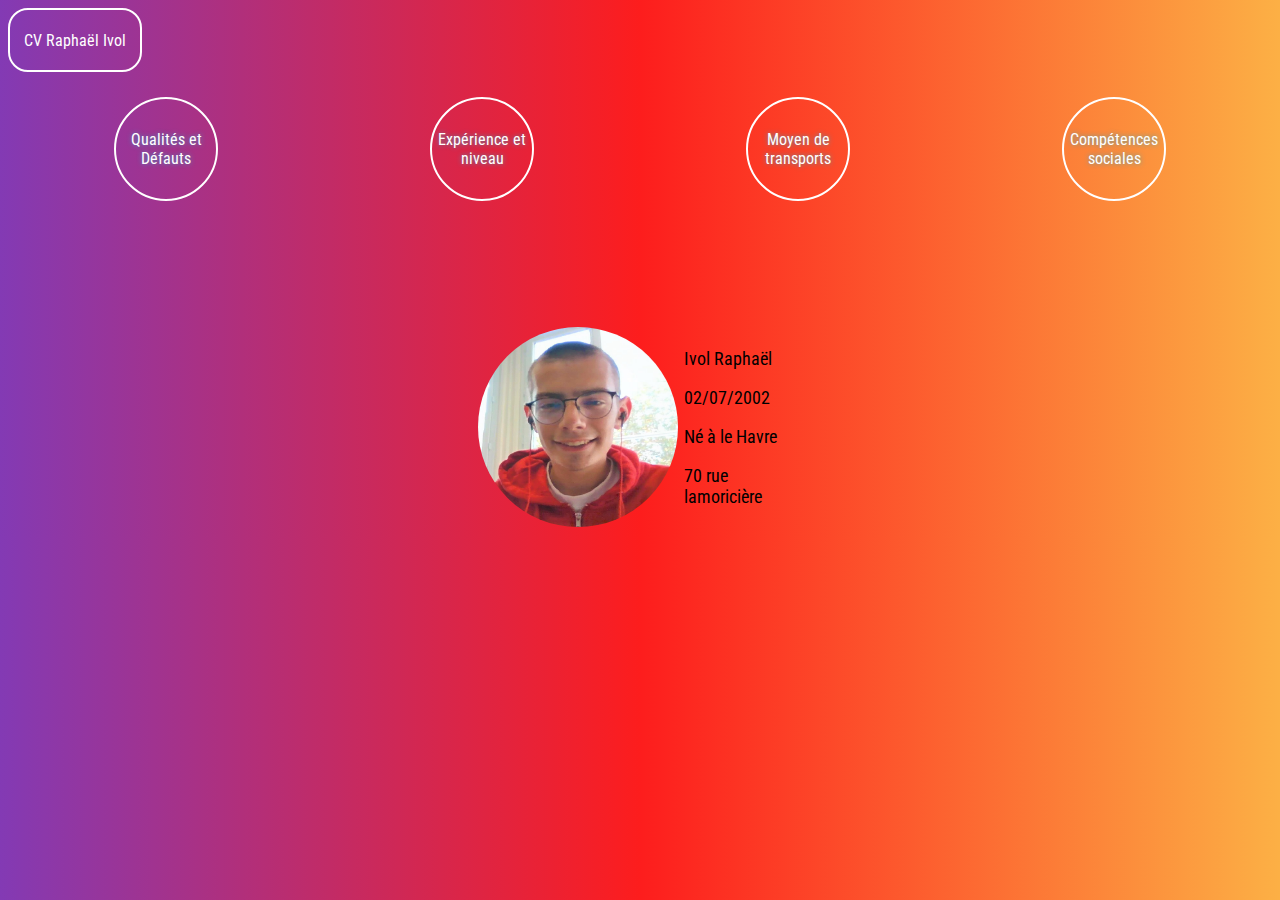
==== index.html @ b38a1b3b "ajout de mon cv" ====
<!DOCTYPE html>
<head>
    <title>CV R. Ivol</title>
    <meta charset="UTF-8">
    <link rel="stylesheet" href="assets/css/style.css"> 
    <link href="https://fonts.googleapis.com/css2?family=Roboto+Condensed&display=swap" rel="stylesheet">
</head>
<body>
    <div id="titleBox"><a href="index.html"><p>CV Raphaël Ivol</p></div></a>
    <div class="container">
        <a href="quality.html"><span class="roundButtons blurryText"><p>Qualités et Défauts</p></span></a>
        <a href="exp.html"><span class="roundButtons blurryText"><p>Expérience et niveau</p></span></a>
        <a href="mdt.html"><span class="roundButtons blurryText"><p>Moyen de transports</p></span></a>
        <a href="compet.html"><span class="roundButtons blurryText"><p>Compétences sociales</p></span></a>
    </div>
    <div class="containerdeux">
        <div id="picContainer">
            <img class="left" width="200px" height="200px" src="assets/img/moi.jpg">
            <div id="infoContainer">
                <p class="lefttoleft">Ivol Raphaël</p>
                <p class="lefttoleft">02/07/2002</p>
                <p class="lefttoleft">Né à le Havre</p>
                <p class="lefttoleft">70 rue lamoricière</p>
            </div>
        </div>
    </div>
</body>
---- assets/css/style.css ----
body{
    background: rgb(131,58,180);
    background: linear-gradient(90deg, rgba(131,58,180,1) 0%, rgba(253,29,29,1) 50%, rgba(252,176,69,1) 100%);
    font-family: 'Roboto Condensed', sans-serif;
}

.blurryText {
	color: transparent;
	text-shadow: 0 0 5px rgba(42, 172, 204, 0.8);
}

#titleBox {
    border-radius: 20px;
    border: 2px solid #ffffff;
    padding: 5px;
    width: 120px;
    height: 50px;
    color: #ffffff;
    text-align: center;
    margin-bottom: 25px;
    text-decoration: none;
}

a{
    text-decoration: none;
}

#titleBox a{
    text-decoration: none;
    color: #ffffff;
}

.container{
    display: flex;
    justify-content: space-around;
    align-self: flex-end;
}

.roundButtons{
    height: 100px;
    width: 100px;
    border: 2px solid #ffffff;
    color: #ffffff;
    border-radius: 50%;
    display: flex;
    align-items: center;
    text-align: center;
    cursor: pointer;
    text-decoration: none;
}
.containerdeux{
    display: flex;
    justify-content: space-around;
    align-self: flex-end;
}
.roundTextCase{
    height: 300px;
    width: 250px;
    border: 2px solid #ffffff;
    color: #ffffff;
    border-radius: 5%;
    display: flex;
    margin-top: 25px;
    text-decoration: none;
}

.marginlilleft{
    margin-left: 15px;
}

.margintitlesbox{
    margin-left: 10%;
    text-align: center;
    font-size: larger;
}

.margintitlesbox2{
    margin-left: 31%;
    text-align: center;
    font-size: larger;
}

.margintitlesbox3{
    margin-right: 15%;
    text-align: center;
    font-size: larger;
}

#picContainer{
    display: flex;
    flex-direction: row;
    align-items: center;
    justify-content: center;
    margin-top: 10%;
}

#infoContainer{
    width: 125px;
    font-size: large;
}

.left{ 
    border-radius: 50%;
}

.lefttoleft{ 
    margin-left: 5%;
}



.bigFont{
    font-size: large;
}
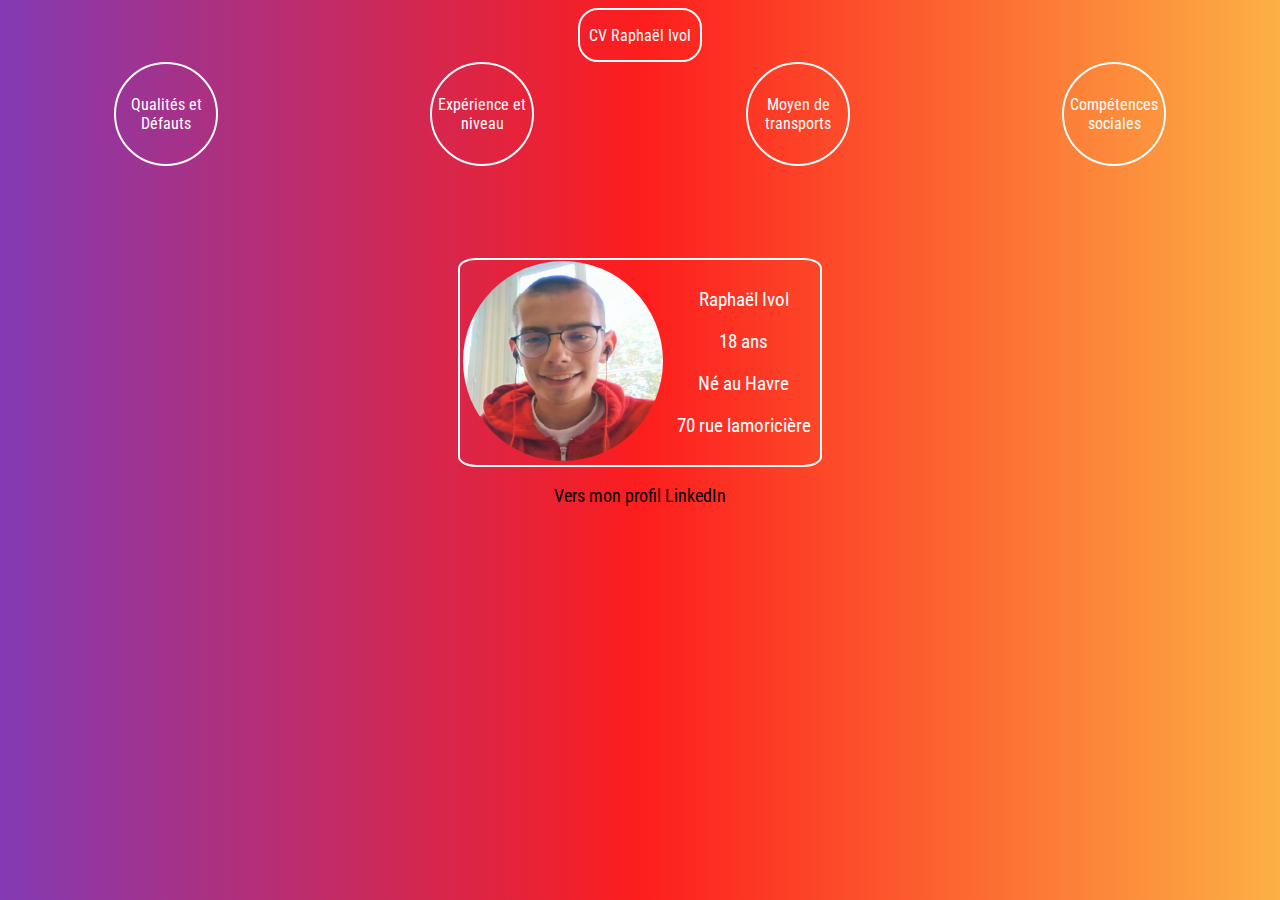
==== commit d2412633: "Ajout d'autres choses sympatiques" ====
--- a/index.html
+++ b/index.html
@@ -6,22 +6,27 @@
     <link href="https://fonts.googleapis.com/css2?family=Roboto+Condensed&display=swap" rel="stylesheet">
 </head>
 <body>
-    <div id="titleBox"><a href="index.html"><p>CV Raphaël Ivol</p></div></a>
+    <div id="titleContainer">
+        <div id="titleBox"><a href="index.html"><p>CV Raphaël Ivol</p></div></a>
+    </div>
     <div class="container">
         <a href="quality.html"><span class="roundButtons blurryText"><p>Qualités et Défauts</p></span></a>
         <a href="exp.html"><span class="roundButtons blurryText"><p>Expérience et niveau</p></span></a>
         <a href="mdt.html"><span class="roundButtons blurryText"><p>Moyen de transports</p></span></a>
         <a href="compet.html"><span class="roundButtons blurryText"><p>Compétences sociales</p></span></a>
     </div>
-    <div class="containerdeux">
+    <div class="containerdeux fade-in">
         <div id="picContainer">
-            <img class="left" width="200px" height="200px" src="assets/img/moi.jpg">
+            <a href="https://www.linkedin.com/in/raphaël-ivol-b5b9021b8/" class="hoverText">
+            <img class="left" width="200px" height="200px" src="assets/img/moi.jpg"></a>
             <div id="infoContainer">
-                <p class="lefttoleft">Ivol Raphaël</p>
-                <p class="lefttoleft">02/07/2002</p>
-                <p class="lefttoleft">Né à le Havre</p>
+                <p class="lefttoleft">Raphaël Ivol</p>
+                <p class="lefttoleft">18 ans</p>
+                <p class="lefttoleft">Né au Havre</p>
                 <p class="lefttoleft">70 rue lamoricière</p>
             </div>
         </div>
+        <p class="bigFont">Vers mon profil LinkedIn</p>
     </div>
-</body>+    
+</body>
--- a/assets/css/style.css
+++ b/assets/css/style.css
@@ -4,21 +4,30 @@
     font-family: 'Roboto Condensed', sans-serif;
 }
 
-.blurryText {
+a:hover{
 	color: transparent;
-	text-shadow: 0 0 5px rgba(42, 172, 204, 0.8);
+	text-shadow: 0 0 10px rgba(0, 26, 255, 0.8);
+}
+
+#titleContainer{
+    width: 100%;
+    display: flex;
+    flex-direction: row;
+    justify-content: center;
 }
 
 #titleBox {
     border-radius: 20px;
     border: 2px solid #ffffff;
-    padding: 5px;
     width: 120px;
     height: 50px;
     color: #ffffff;
     text-align: center;
-    margin-bottom: 25px;
     text-decoration: none;
+}
+
+#titleBox:hover{
+    border: 2px solid #ffd829;
 }
 
 a{
@@ -34,6 +43,8 @@
     display: flex;
     justify-content: space-around;
     align-self: flex-end;
+    width: 100%;
+    height: 100%;
 }
 
 .roundButtons{
@@ -48,11 +59,24 @@
     cursor: pointer;
     text-decoration: none;
 }
+
+.roundButtons:hover{
+    border: 2px solid #ffd829;
+    transform: rotate(0.02turn);
+}
+
 .containerdeux{
     display: flex;
-    justify-content: space-around;
+    justify-content: center;
+    align-items: center;
     align-self: flex-end;
+    flex-direction: column;
+    height: 450px;
+    width: auto;
 }
+
+
+
 .roundTextCase{
     height: 300px;
     width: 250px;
@@ -60,8 +84,12 @@
     color: #ffffff;
     border-radius: 5%;
     display: flex;
-    margin-top: 25px;
+    margin-top: 7%;
     text-decoration: none;
+}
+
+.marginlilright{
+    margin-right: 5%;
 }
 
 .marginlilleft{
@@ -91,12 +119,17 @@
     flex-direction: row;
     align-items: center;
     justify-content: center;
-    margin-top: 10%;
+    border: 2px solid #ffffff;
+    color: #ffffff;
+    border-radius: 5%;
+    width: 360px;
+    height: 205px;
+    text-align: center;
 }
 
 #infoContainer{
-    width: 125px;
-    font-size: large;
+    width: 155px;
+    font-size: larger;
 }
 
 .left{ 
@@ -107,8 +140,38 @@
     margin-left: 5%;
 }
 
-
-
 .bigFont{
     font-size: large;
 }
+
+.fade-in {
+    animation: fadeIn ease 2s;
+    -webkit-animation: fadeIn ease 2s;
+    -moz-animation: fadeIn ease 2s;
+    -o-animation: fadeIn ease 2s;
+    -ms-animation: fadeIn ease 2s;
+}
+@keyframes fadeIn {
+    0% {opacity:0;}
+    100% {opacity:1;}
+}
+    
+@-moz-keyframes fadeIn {
+    0% {opacity:0;}
+    100% {opacity:1;}
+}
+    
+@-webkit-keyframes fadeIn {
+    0% {opacity:0;}
+    100% {opacity:1;}
+}
+    
+@-o-keyframes fadeIn {
+    0% {opacity:0;}
+    100% {opacity:1;}
+}
+    
+@-ms-keyframes fadeIn {
+    0% {opacity:0;}
+    100% {opacity:1;}
+}